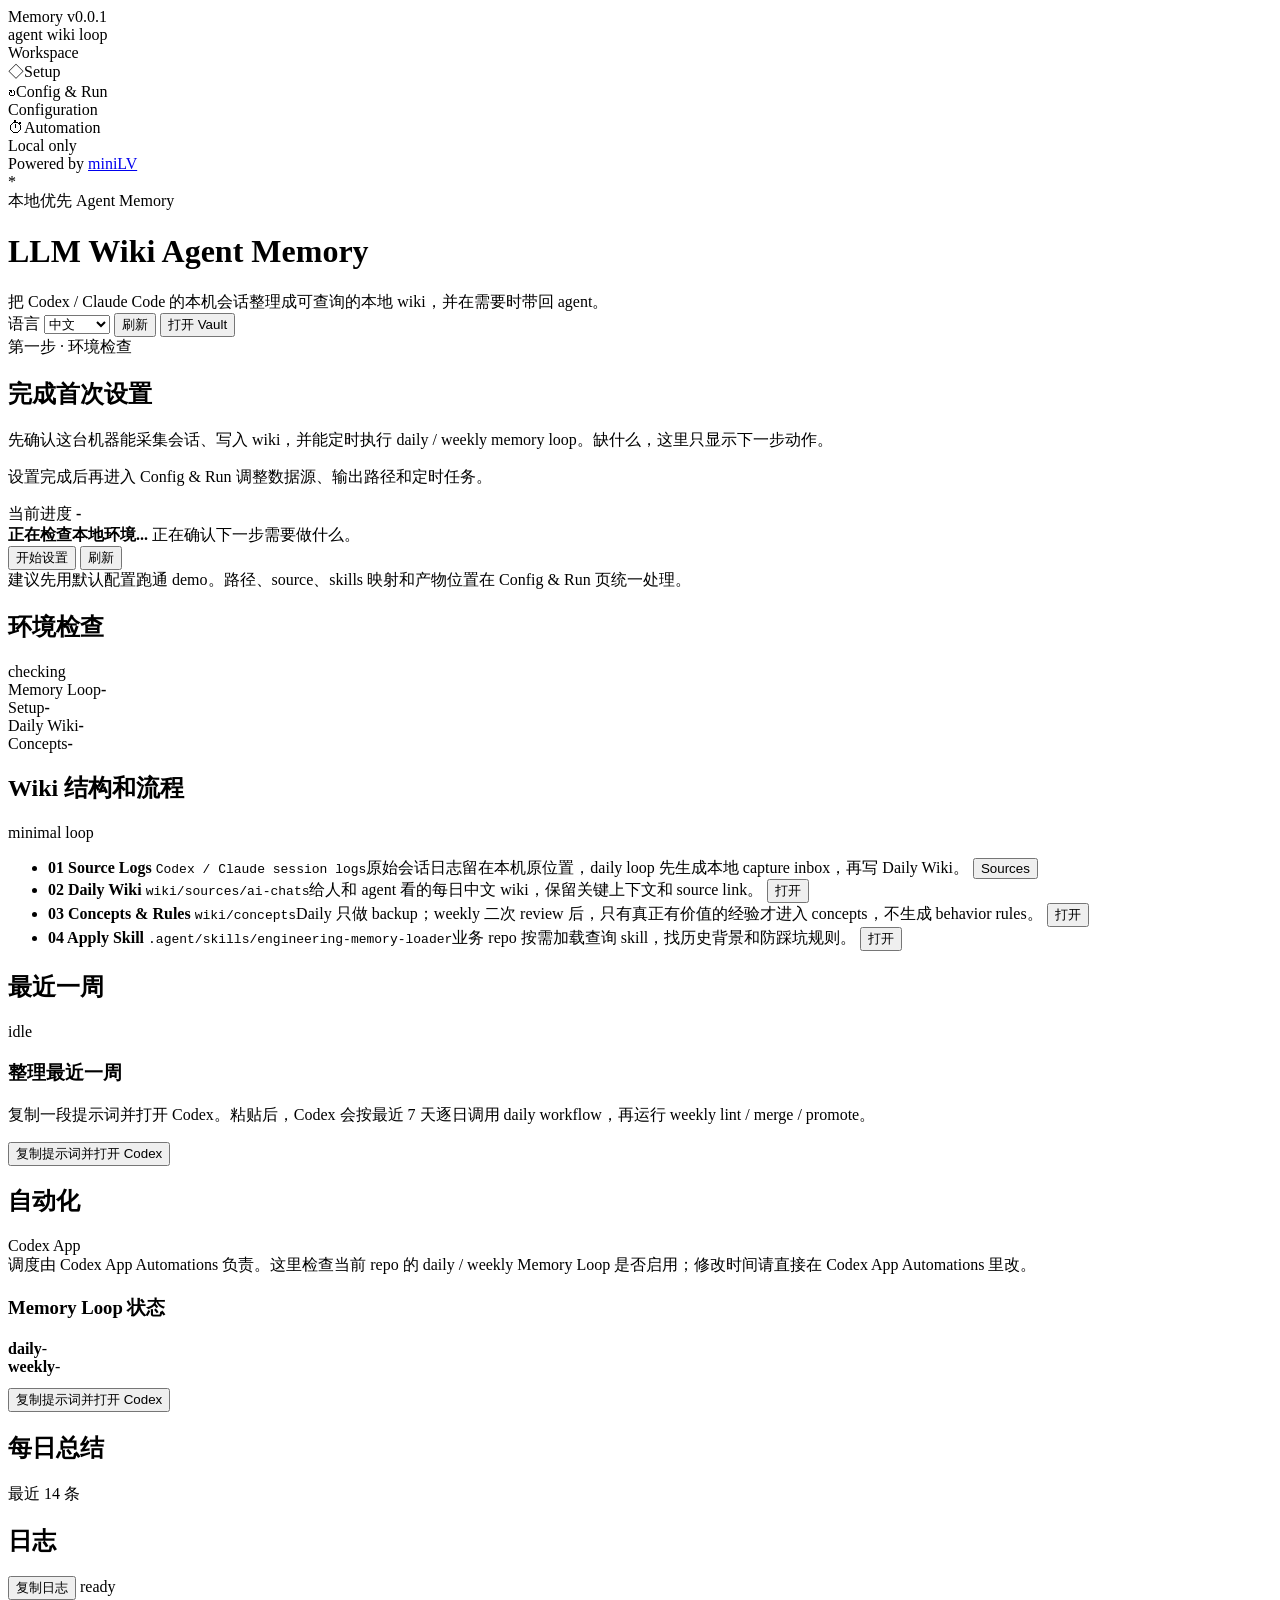
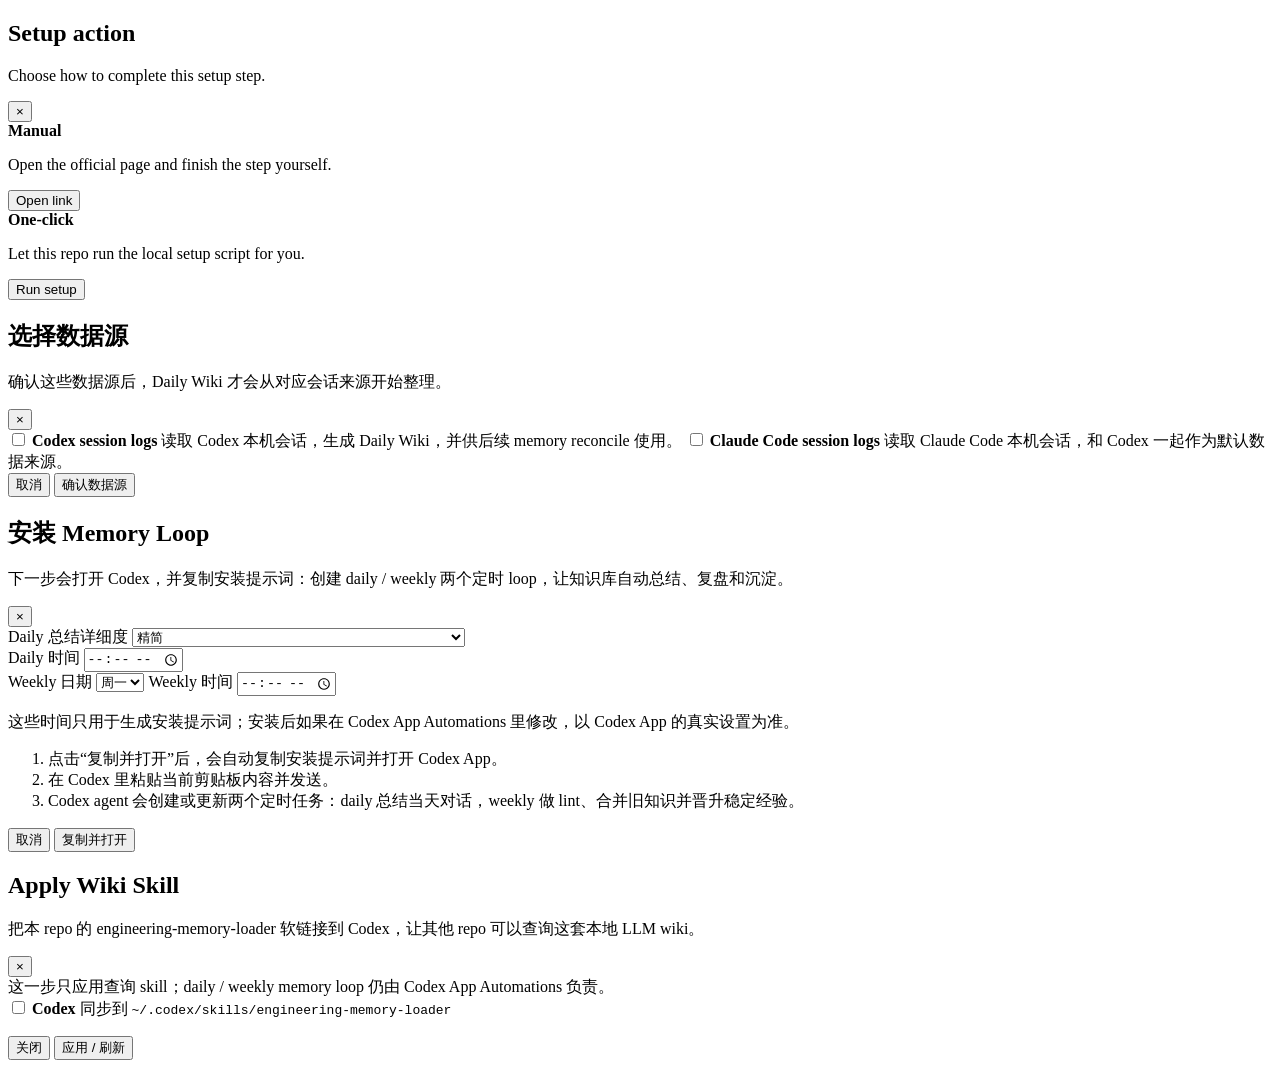
==== scripts/config-ui/index.html @ 76adccad "feat: add local setup and configuration UI" ====
<!doctype html>
<html lang="zh-CN">
<head>
  <meta charset="utf-8" />
  <meta name="viewport" content="width=device-width, initial-scale=1" />
  <title>Agent Memory Control</title>
  <link rel="stylesheet" href="/assets/styles.css" />
</head>
<body class="setup-mode" data-page="setup">
  <div class="app-frame">
    <aside class="app-sidebar">
      <div class="sidebar-brand">
        <div class="sidebar-logo">
          <span class="sidebar-dot"></span>
          <span class="sidebar-title">Memory</span>
          <span class="sidebar-version" id="appVersion">v0.0.1</span>
        </div>
        <div class="sidebar-subtitle" data-i18n="sidebar.subtitle">agent wiki loop</div>
      </div>

      <nav class="nav-group" aria-label="Workspace">
        <div class="nav-label" data-i18n="nav.workspace">Workspace</div>
        <div class="nav-item active" id="navSetup" data-page-target="setup"><span class="nav-icon">◇</span><span data-i18n="nav.setup">Setup</span></div>
        <div class="nav-item" id="navRun" data-page-target="config"><span class="nav-icon">↻</span><span data-i18n="nav.config">Config & Run</span></div>
      </nav>

      <nav class="nav-group" aria-label="Configuration">
        <div class="nav-label" data-i18n="nav.configuration">Configuration</div>
        <div class="nav-item" id="navAutomation" data-page-target="automation"><span class="nav-icon">⏱</span><span data-i18n="nav.automation">Automation</span></div>
      </nav>

      <div class="sidebar-footer">
        <div class="status-pill"><span class="pulse-dot"></span><span data-i18n="sidebar.localOnly">Local only</span></div>
        <div class="sidebar-subtitle powered-by">
          <span data-i18n="sidebar.poweredBy">Powered by</span>
          <a class="powered-link" href="https://github.com/miniLV/llm-wiki-agent-memory" target="_blank" rel="noreferrer">miniLV</a>
        </div>
      </div>
    </aside>

    <main class="shell">
    <header class="topbar">
      <div class="brand">
        <div class="mark">*</div>
        <div class="brand-copy">
          <div class="eyebrow" data-i18n="hero.eyebrow">本地优先 Agent Memory</div>
          <h1>LLM Wiki Agent Memory</h1>
          <div class="sub" data-i18n="hero.sub">把 Codex / Claude Code 的本机会话整理成可查询的本地 wiki，并在需要时带回 agent。</div>
          <div class="repo-line" id="repoRoot" role="button" tabindex="0" title="打开本地 vault" data-i18n-title="hero.repoTitle"></div>
        </div>
      </div>
      <div class="toolbar">
        <label class="language-picker">
          <span data-i18n="language.label">语言</span>
          <select id="languageSelect" aria-label="语言">
            <option value="zh">中文</option>
            <option value="en">English</option>
          </select>
        </label>
        <button class="ghost" id="refreshBtn" data-i18n="button.refresh">刷新</button>
        <button class="primary" id="openVaultBtn" type="button" data-i18n="button.openVault">打开 Vault</button>
      </div>
    </header>

    <section class="screen page page-setup" id="onboardingScreen">
      <div class="setup-hero">
        <div class="setup-copy">
          <div class="eyebrow" data-i18n="setup.eyebrow">第一步 · 环境检查</div>
          <h2 data-i18n="setup.title">完成首次设置</h2>
          <p data-i18n="setup.p1">先确认这台机器能采集会话、写入 wiki，并能定时执行 daily / weekly memory loop。缺什么，这里只显示下一步动作。</p>
          <p data-i18n="setup.p2">设置完成后再进入 Config & Run 调整数据源、输出路径和定时任务。</p>
        </div>
        <div class="setup-card">
          <div class="setup-score">
            <span data-i18n="setup.progress">当前进度</span>
            <b id="onboardingScore">-</b>
          </div>
          <div class="setup-chain" id="setupChain" aria-label="Setup progress"></div>
          <div class="next-action" id="nextActionCard">
            <b id="nextActionTitle">正在检查本地环境...</b>
            <span id="nextActionBody">正在确认下一步需要做什么。</span>
          </div>
          <div class="wizard-actions">
            <button class="primary" id="wizardPrimary" data-run="setup">开始设置</button>
            <button class="ghost" id="wizardRefresh" type="button" data-i18n="button.refresh">刷新</button>
          </div>
          <div class="setup-note" data-i18n="setup.note">建议先用默认配置跑通 demo。路径、source、skills 映射和产物位置在 Config & Run 页统一处理。</div>
        </div>
      </div>

      <section class="panel">
        <div class="panel-head">
          <h2 data-i18n="setup.checks">环境检查</h2>
          <span class="caption" id="gateMetric">checking</span>
        </div>
        <div class="panel-pad">
          <div class="compact-steps" id="wizardSteps"></div>
        </div>
      </section>
    </section>

    <div class="status-strip page page-config">
        <div class="metric"><span data-i18n="metric.memoryLoop">Memory Loop</span><b id="runnerMetric">-</b></div>
      <div class="metric"><span data-i18n="metric.setup">Setup</span><b id="readyScoreMetric">-</b></div>
      <div class="metric"><span data-i18n="metric.dailyWiki">Daily Wiki</span><b id="summaryMetric">-</b></div>
      <div class="metric"><span data-i18n="metric.concepts">Concepts</span><b id="conceptMetric">-</b></div>
    </div>

    <div class="workspace">
      <aside class="side-panel">
        <input type="hidden" id="agentRunner" value="codex" />
        <input type="checkbox" id="codexSourcesEnabled" hidden />
        <input type="checkbox" id="claudeSourcesEnabled" hidden />

        <section class="panel config-only">
          <div class="panel-head">
            <h2 data-i18n="flow.title">Wiki 结构和流程</h2>
            <span class="caption" id="layerMetric">minimal loop</span>
          </div>
          <div class="panel-pad">
            <ul class="layer-list">
              <li>
                <b data-i18n="flow.sourceTitle">01 Source Logs</b>
                <span><code>Codex / Claude session logs</code><span data-i18n="flow.sourceBody">原始会话日志留在本机原位置，daily loop 先生成本地 capture inbox，再写 Daily Wiki。</span></span>
                <button class="ghost open-evidence" data-client-action="open-source-picker" type="button" data-i18n="button.sources">Sources</button>
              </li>
              <li>
                <b data-i18n="flow.dailyTitle">02 Daily Wiki</b>
                <span><code>wiki/sources/ai-chats</code><span data-i18n="flow.dailyBody">给人和 agent 看的每日中文 wiki，保留关键上下文和 source link。</span></span>
                <button class="ghost" data-run="open-summaries" type="button" data-i18n="button.open">打开</button>
              </li>
              <li>
                <b data-i18n="flow.conceptsTitle">03 Concepts & Rules</b>
                <span><code>wiki/concepts</code><span data-i18n="flow.conceptsBody">Daily 只做 backup；weekly 二次 review 后，只有真正有价值的经验才进入 concepts，不生成 behavior rules。</span></span>
                <button class="ghost" data-run="open-guardrails" type="button" data-i18n="button.open">打开</button>
              </li>
              <li>
                <b data-i18n="flow.skillTitle">04 Apply Skill</b>
                <span><code>.agent/skills/engineering-memory-loader</code><span data-i18n="flow.skillBody">业务 repo 按需加载查询 skill，找历史背景和防踩坑规则。</span></span>
                <button class="ghost" data-run="open-local-skills" type="button" data-i18n="button.open">打开</button>
              </li>
            </ul>
          </div>
        </section>
      </aside>

      <section class="main-panel">
        <section class="panel config-only">
          <div class="panel-head">
            <h2 data-i18n="recent.title">最近一周</h2>
            <span class="caption" id="runState">idle</span>
          </div>
          <div class="panel-pad">
            <article class="run-card">
              <div>
                <h3 data-i18n="recent.cardTitle">整理最近一周</h3>
                <p data-i18n="recent.cardBody">复制一段提示词并打开 Codex。粘贴后，Codex 会按最近 7 天逐日调用 daily workflow，再运行 weekly lint / merge / promote。</p>
              </div>
              <div class="run-actions">
                <button class="primary" data-run="prepare-codex-recent-week" data-i18n="button.copyPromptOpenCodex">复制提示词并打开 Codex</button>
              </div>
            </article>
          </div>
        </section>

        <section class="panel automation-only">
          <div class="panel-head">
            <h2 data-i18n="automation.title">自动化</h2>
            <span class="caption" id="automationMetric">Codex App</span>
          </div>
          <div class="panel-pad">
            <div class="notice compact" data-i18n="automation.notice">调度由 Codex App Automations 负责。这里检查当前 repo 的 daily / weekly Memory Loop 是否启用；修改时间请直接在 Codex App Automations 里改。</div>
            <div class="automation-grid">
              <div class="auto-card">
                <h3 data-i18n="automation.statusTitle">Memory Loop 状态</h3>
                <div class="auto-line"><b>daily</b><span id="dailyCodexMetric">-</span></div>
                <div class="auto-line"><b>weekly</b><span id="weeklyCodexMetric">-</span></div>
              </div>
            </div>
            <div class="actions" style="margin-top:12px">
              <button class="primary" data-run="prepare-codex-automation" data-i18n="button.copyPromptOpenCodex">复制提示词并打开 Codex</button>
            </div>
          </div>
        </section>

        <div class="summary-grid config-only">
          <section class="panel">
            <div class="panel-head">
              <h2 data-i18n="summary.title">每日总结</h2>
              <span class="caption" data-i18n="summary.latest14">最近 14 条</span>
            </div>
            <div class="panel-pad">
              <ul class="summary-list" id="summaries"></ul>
            </div>
          </section>

          <section class="panel">
            <div class="panel-head">
              <h2 data-i18n="log.title">日志</h2>
              <div class="log-actions">
                <button class="ghost" id="copyLogBtn" type="button" title="复制所有日志用于调试" data-i18n="button.copyLog" data-i18n-title="button.copyLogTitle">复制日志</button>
                <span class="caption" id="logState">ready</span>
              </div>
            </div>
            <div class="panel-pad">
              <pre id="log"></pre>
            </div>
          </section>
        </div>
      </section>
    </div>
    </main>
  </div>

  <input type="checkbox" id="memorySkillCodexEnabled" hidden />
  <input type="checkbox" id="memorySkillClaudeEnabled" hidden />
  <input id="dailyDate" type="date" hidden />
  <input id="weeklyEndDate" type="date" hidden />

  <div class="modal" id="setupModal" aria-hidden="true">
    <div class="modal-card" role="dialog" aria-modal="true" aria-labelledby="setupModalTitle">
      <div class="modal-head">
        <div>
          <h2 id="setupModalTitle">Setup action</h2>
          <p id="setupModalBody">Choose how to complete this setup step.</p>
        </div>
        <button class="ghost modal-close" id="setupModalClose" type="button">×</button>
      </div>
      <div class="choice-grid">
        <article class="choice-card">
          <div>
            <b id="manualChoiceTitle">Manual</b>
            <p id="manualChoiceBody">Open the official page and finish the step yourself.</p>
          </div>
          <button class="secondary" id="manualChoiceBtn" type="button">Open link</button>
        </article>
        <article class="choice-card">
          <div>
            <b id="autoChoiceTitle">One-click</b>
            <p id="autoChoiceBody">Let this repo run the local setup script for you.</p>
          </div>
          <button class="primary" id="autoChoiceBtn" type="button">Run setup</button>
        </article>
      </div>
    </div>
  </div>

  <div class="modal" id="sourceModal" aria-hidden="true">
    <div class="modal-card" role="dialog" aria-modal="true" aria-labelledby="sourceModalTitle">
      <div class="modal-head">
        <div>
          <h2 id="sourceModalTitle" data-i18n="source.title">选择数据源</h2>
          <p data-i18n="source.body">确认这些数据源后，Daily Wiki 才会从对应会话来源开始整理。</p>
        </div>
        <button class="ghost modal-close" id="sourceModalClose" type="button">×</button>
      </div>
      <div class="source-choice-list">
        <label class="source-choice">
          <input type="checkbox" id="sourceModalCodex" />
          <span>
            <b>Codex session logs</b>
            <span data-i18n="source.codexBody">读取 Codex 本机会话，生成 Daily Wiki，并供后续 memory reconcile 使用。</span>
          </span>
        </label>
        <label class="source-choice">
          <input type="checkbox" id="sourceModalClaude" />
          <span>
            <b>Claude Code session logs</b>
            <span data-i18n="source.claudeBody">读取 Claude Code 本机会话，和 Codex 一起作为默认数据来源。</span>
          </span>
        </label>
      </div>
      <div class="source-modal-actions">
        <div>
          <button class="secondary" id="sourceModalCancelBtn" type="button" data-i18n="button.cancel">取消</button>
          <button class="primary" id="sourceModalSaveBtn" type="button" data-i18n="button.confirmSources">确认数据源</button>
        </div>
      </div>
    </div>
  </div>

  <div class="modal" id="codexLoopModal" aria-hidden="true">
    <div class="modal-card" role="dialog" aria-modal="true" aria-labelledby="codexLoopModalTitle">
      <div class="modal-head">
        <div>
          <h2 id="codexLoopModalTitle" data-i18n="loop.title">安装 Memory Loop</h2>
          <p data-i18n="loop.body">下一步会打开 Codex，并复制安装提示词：创建 daily / weekly 两个定时 loop，让知识库自动总结、复盘和沉淀。</p>
        </div>
        <button class="ghost modal-close" id="codexLoopModalClose" type="button">×</button>
      </div>
      <div class="modal-body">
        <div class="modal-schedule">
          <div class="schedule-row">
            <label class="field"><span data-i18n="loop.dailyDetail">Daily 总结详细度</span>
              <select id="dailySummaryDetail">
                <option value="concise" data-i18n="loop.detailConcise">精简</option>
                <option value="detailed" data-i18n="loop.detailDetailed">详细（默认，完整提取价值信息，通常约 1200 词起）</option>
              </select>
            </label>
          </div>
          <div class="schedule-row">
            <label class="field"><span data-i18n="loop.dailyTime">Daily 时间</span>
              <input id="dailyAutoTime" type="time" />
            </label>
          </div>
          <div class="schedule-row weekly-row">
            <label class="field"><span data-i18n="loop.weeklyDay">Weekly 日期</span>
              <select id="weeklyAutoDay">
                <option value="1" data-i18n="day.monday">周一</option>
                <option value="2" data-i18n="day.tuesday">周二</option>
                <option value="3" data-i18n="day.wednesday">周三</option>
                <option value="4" data-i18n="day.thursday">周四</option>
                <option value="5" data-i18n="day.friday">周五</option>
                <option value="6" data-i18n="day.saturday">周六</option>
                <option value="0" data-i18n="day.sunday">周日</option>
              </select>
            </label>
            <label class="field"><span data-i18n="loop.weeklyTime">Weekly 时间</span>
              <input id="weeklyAutoTime" type="time" />
            </label>
          </div>
        </div>
        <p class="modal-schedule-note" data-i18n="loop.note">这些时间只用于生成安装提示词；安装后如果在 Codex App Automations 里修改，以 Codex App 的真实设置为准。</p>
        <ol>
          <li data-i18n="loop.step1">点击“复制并打开”后，会自动复制安装提示词并打开 Codex App。</li>
          <li data-i18n="loop.step2">在 Codex 里粘贴当前剪贴板内容并发送。</li>
          <li data-i18n="loop.step3">Codex agent 会创建或更新两个定时任务：daily 总结当天对话，weekly 做 lint、合并旧知识并晋升稳定经验。</li>
        </ol>
      </div>
      <div class="modal-actions">
        <button class="secondary" id="codexLoopCancelBtn" type="button" data-i18n="button.cancel">取消</button>
        <button class="primary" id="codexLoopConfirmBtn" type="button" data-i18n="button.copyOpen">复制并打开</button>
      </div>
    </div>
  </div>

  <div class="modal" id="applyWikiSkillModal" aria-hidden="true">
    <div class="modal-card" role="dialog" aria-modal="true" aria-labelledby="applyWikiSkillModalTitle">
      <div class="modal-head">
        <div>
          <h2 id="applyWikiSkillModalTitle">Apply Wiki Skill</h2>
          <p data-i18n="skill.body">把本 repo 的 engineering-memory-loader 软链接到 Codex，让其他 repo 可以查询这套本地 LLM wiki。</p>
        </div>
        <button class="ghost modal-close" id="applyWikiSkillModalClose" type="button">×</button>
      </div>
      <div class="modal-body">
        <div class="notice compact" data-i18n="skill.notice">这一步只应用查询 skill；daily / weekly memory loop 仍由 Codex App Automations 负责。</div>
        <div class="source-choice-list compact-choice-list">
          <label class="source-choice">
            <input type="checkbox" id="applyWikiSkillCodex" />
            <span>
              <b>Codex</b>
              <span><span data-i18n="skill.syncTo">同步到</span> <code>~/.codex/skills/engineering-memory-loader</code></span>
            </span>
          </label>
          <input type="checkbox" id="applyWikiSkillClaude" hidden />
        </div>
        <ul class="path-list apply-skill-links" id="applyWikiSkillLinks"></ul>
      </div>
      <div class="modal-actions">
        <button class="secondary" id="applyWikiSkillCancelBtn" type="button" data-i18n="button.close">关闭</button>
        <button class="primary" id="applyWikiSkillRunBtn" type="button" data-i18n="button.applyRefresh">应用 / 刷新</button>
      </div>
    </div>
  </div>

  <div class="progress-banner" id="progressBanner" role="status" aria-live="polite" hidden>
    <div>
      <b id="progressTitle">Installing...</b>
      <span id="progressBody">Downloading and configuring local resources.</span>
    </div>
    <div class="progress-track"><span></span></div>
  </div>
  <div class="toast" id="toast" role="status" aria-live="polite"></div>

  <script src="/assets/app.js" defer></script>
</body>
</html>
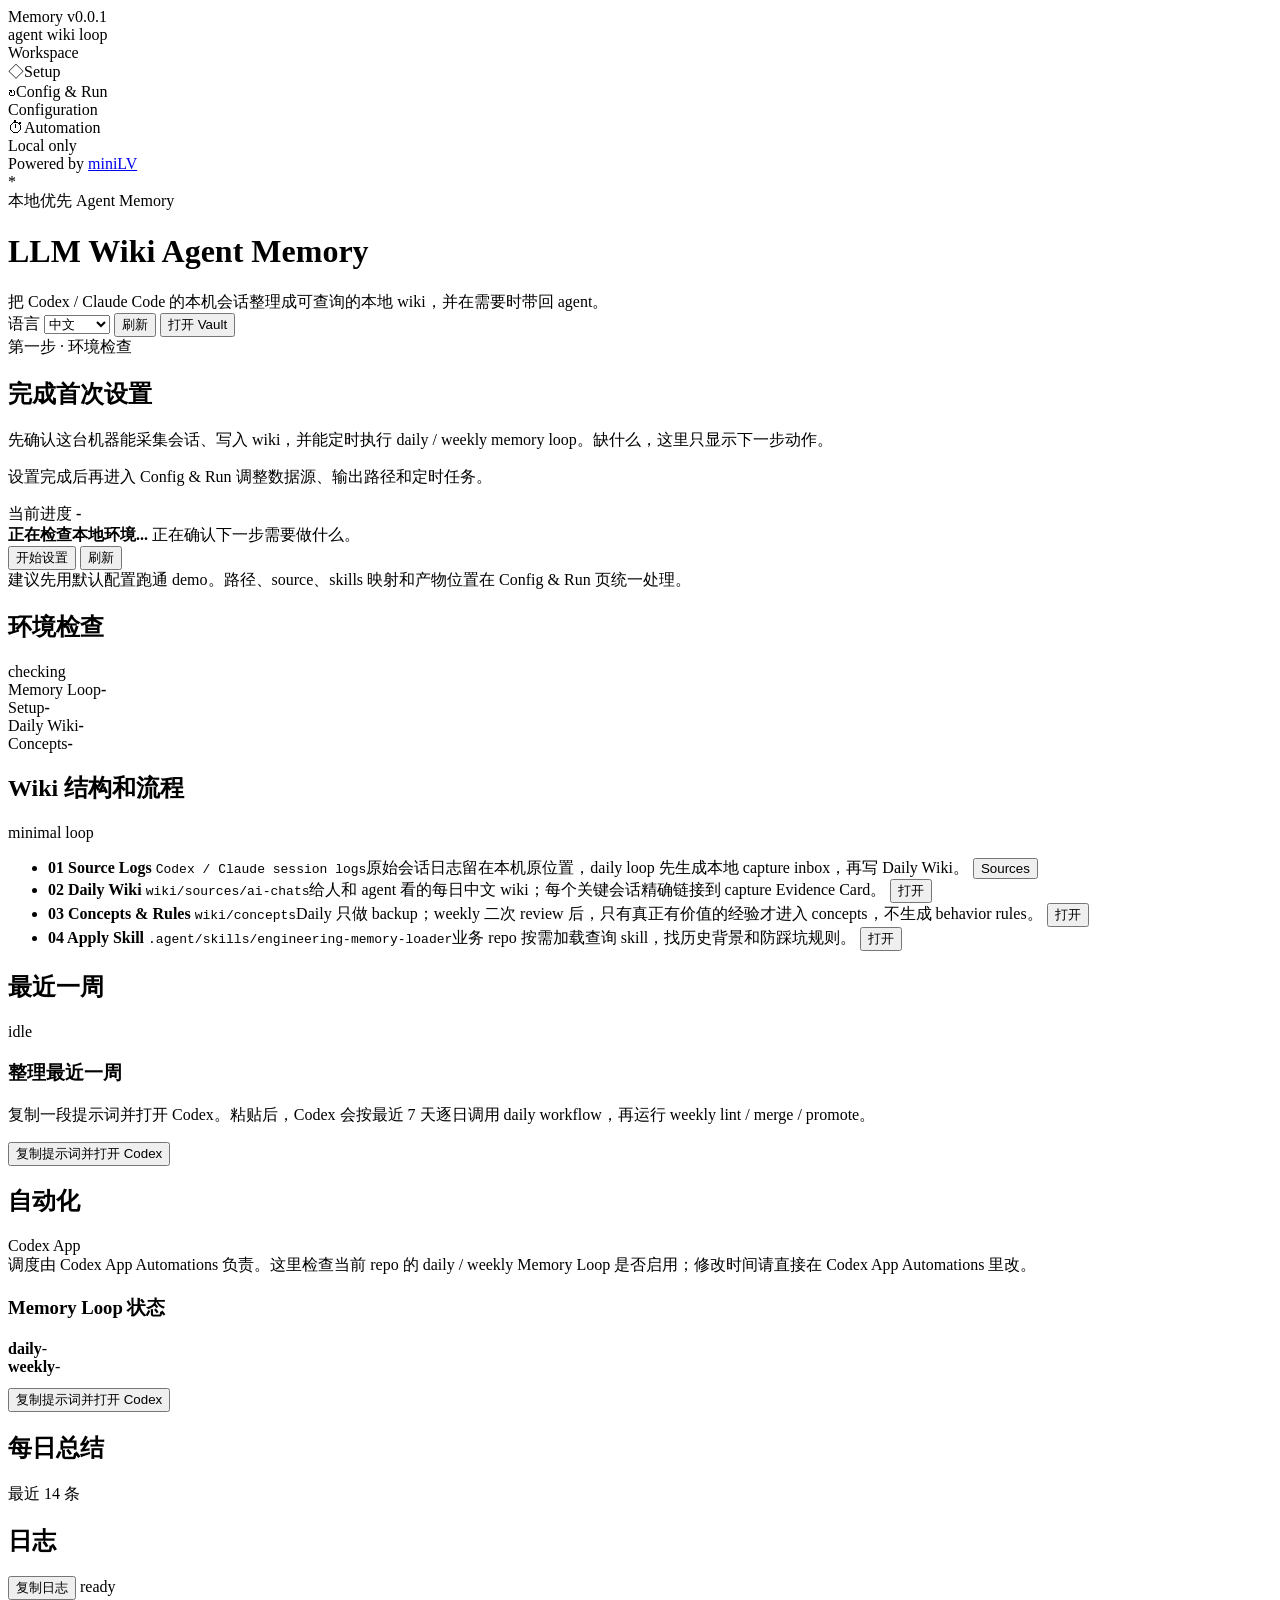
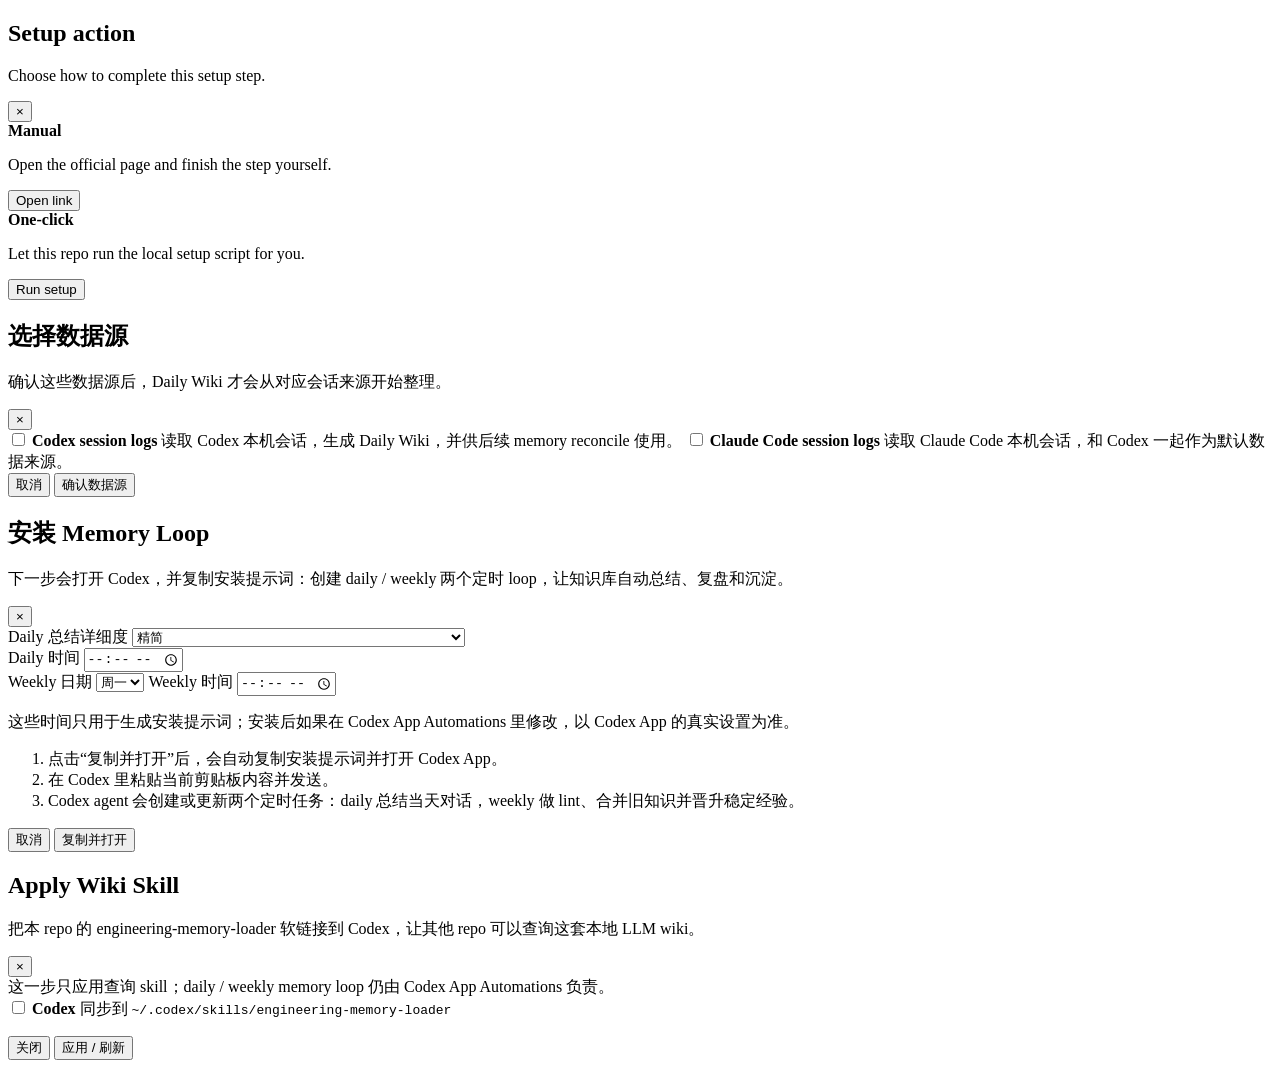
==== commit e8eae5ee: "fix: link daily topics to capture evidence" ====
--- a/scripts/config-ui/index.html
+++ b/scripts/config-ui/index.html
@@ -126,7 +126,7 @@
               </li>
               <li>
                 <b data-i18n="flow.dailyTitle">02 Daily Wiki</b>
-                <span><code>wiki/sources/ai-chats</code><span data-i18n="flow.dailyBody">给人和 agent 看的每日中文 wiki，保留关键上下文和 source link。</span></span>
+                <span><code>wiki/sources/ai-chats</code><span data-i18n="flow.dailyBody">给人和 agent 看的每日中文 wiki；每个关键会话精确链接到 capture Evidence Card。</span></span>
                 <button class="ghost" data-run="open-summaries" type="button" data-i18n="button.open">打开</button>
               </li>
               <li>
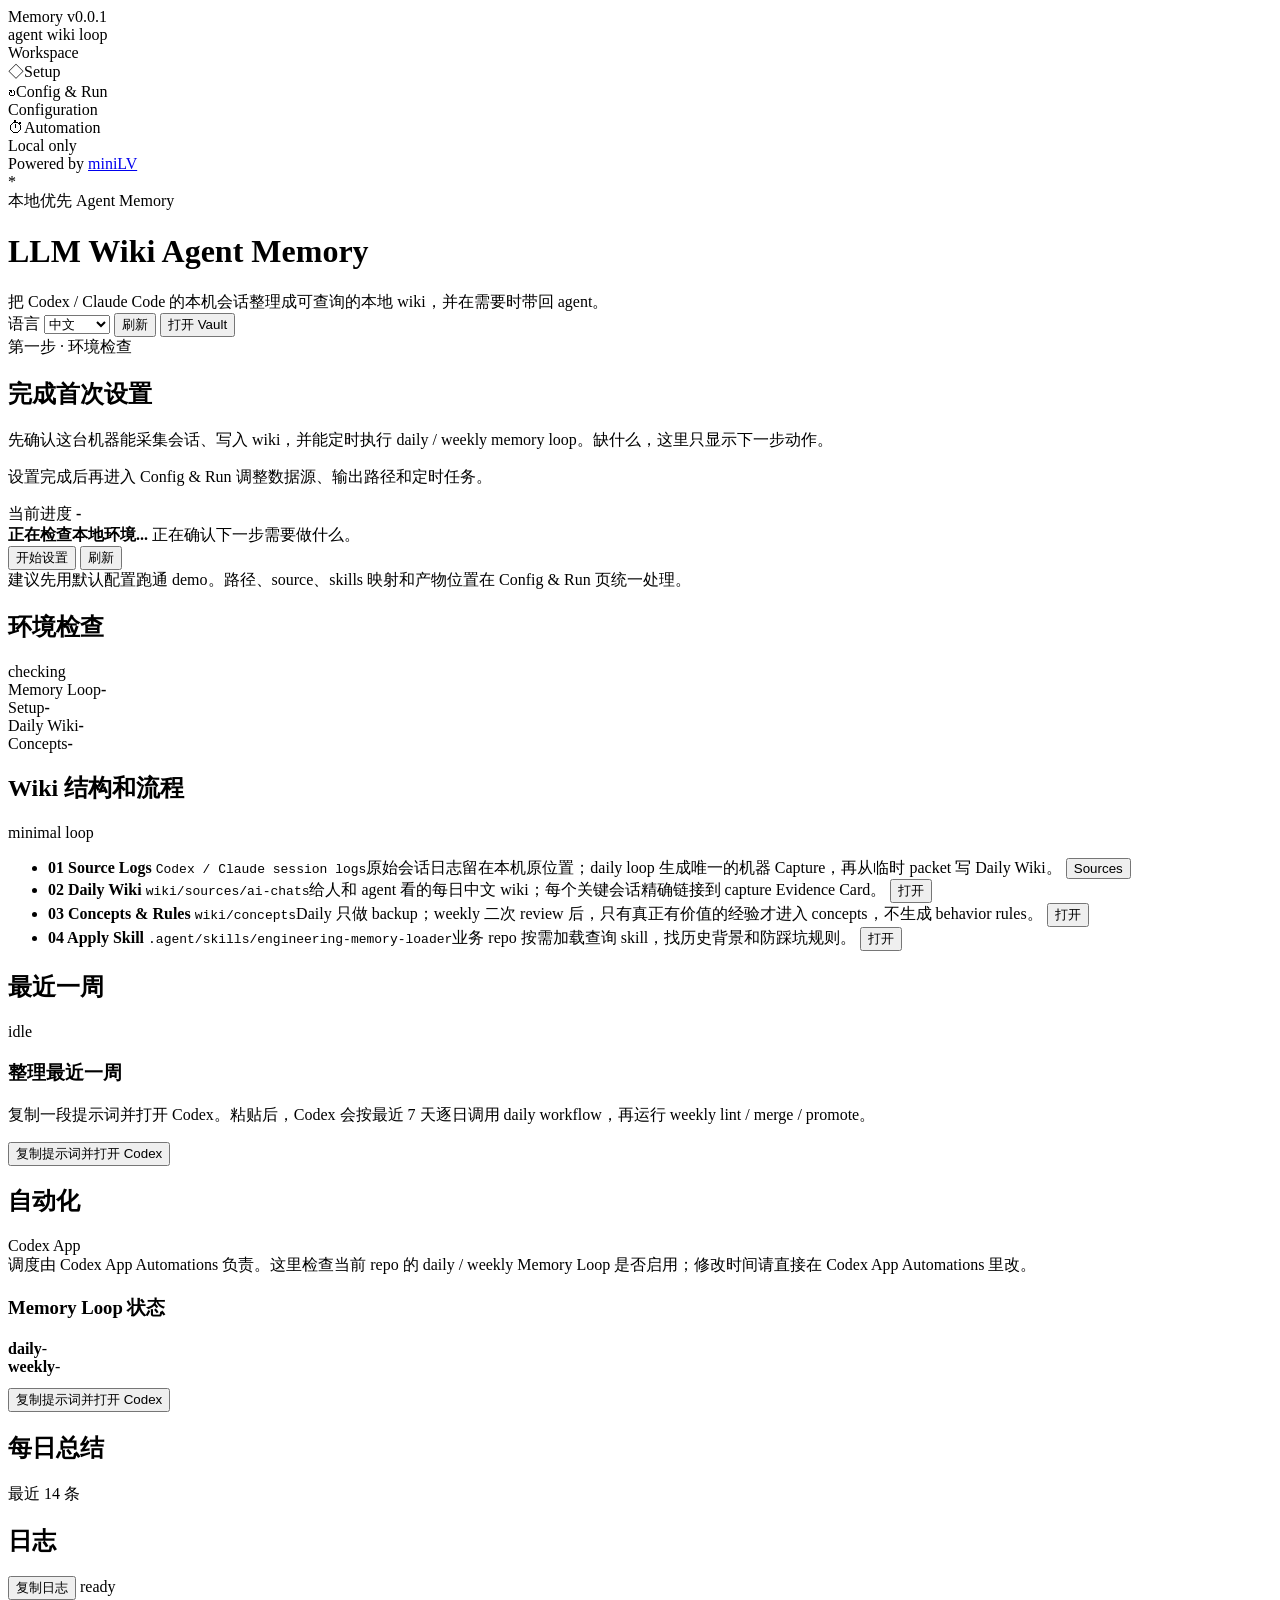
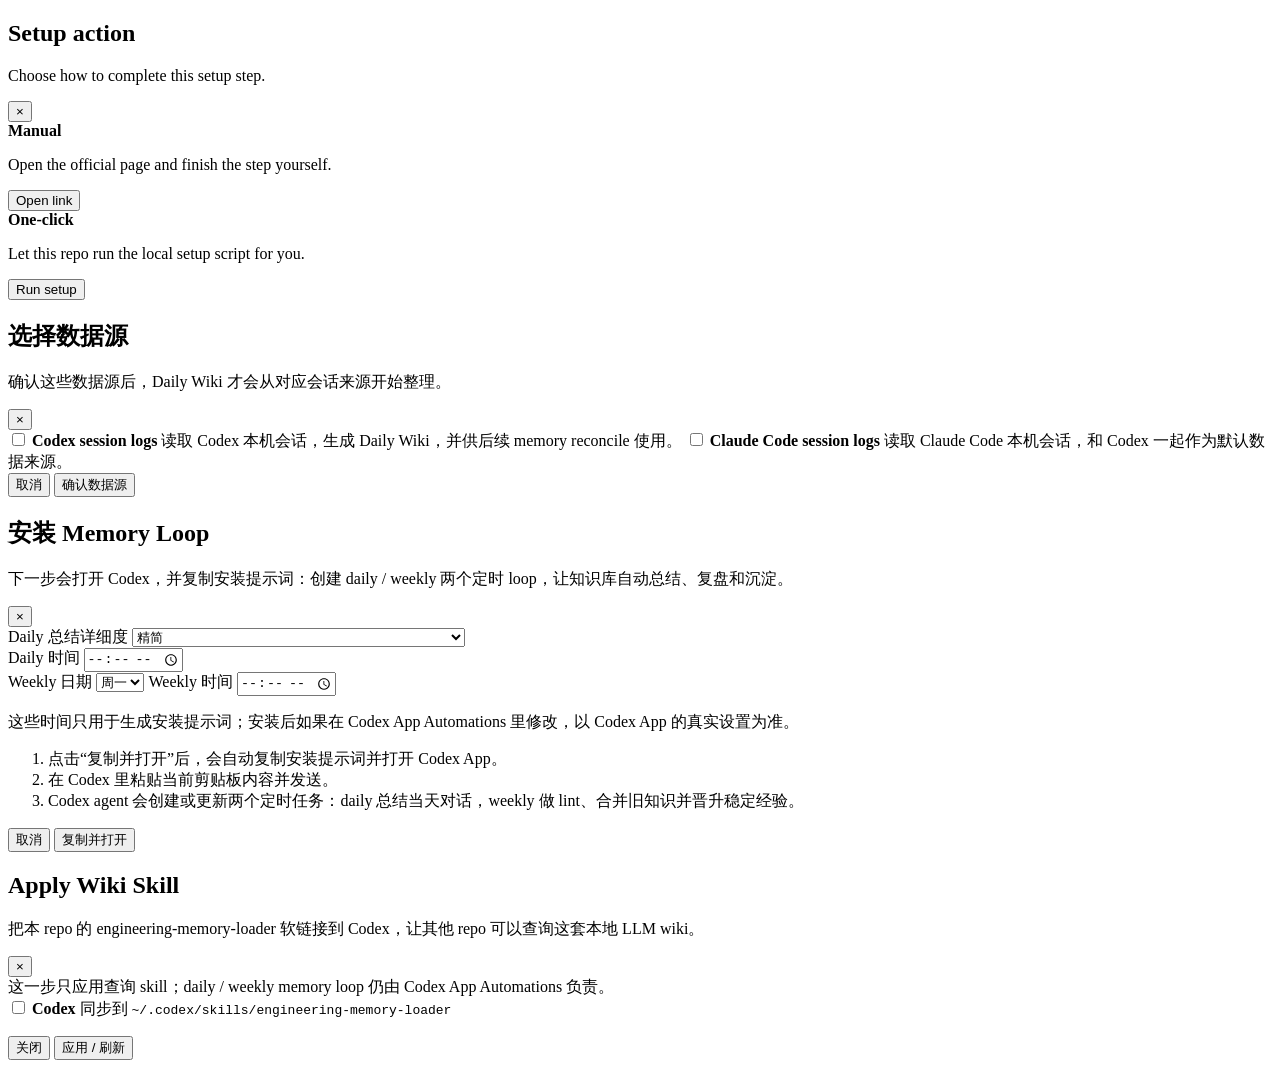
==== commit d03c1af5: "fix: simplify daily memory workflow Keep the Daily path to capture, one bounded packet, one synthesi" ====
--- a/scripts/config-ui/index.html
+++ b/scripts/config-ui/index.html
@@ -121,7 +121,7 @@
             <ul class="layer-list">
               <li>
                 <b data-i18n="flow.sourceTitle">01 Source Logs</b>
-                <span><code>Codex / Claude session logs</code><span data-i18n="flow.sourceBody">原始会话日志留在本机原位置，daily loop 先生成本地 capture inbox，再写 Daily Wiki。</span></span>
+                <span><code>Codex / Claude session logs</code><span data-i18n="flow.sourceBody">原始会话日志留在本机原位置；daily loop 生成唯一的机器 Capture，再从临时 packet 写 Daily Wiki。</span></span>
                 <button class="ghost open-evidence" data-client-action="open-source-picker" type="button" data-i18n="button.sources">Sources</button>
               </li>
               <li>
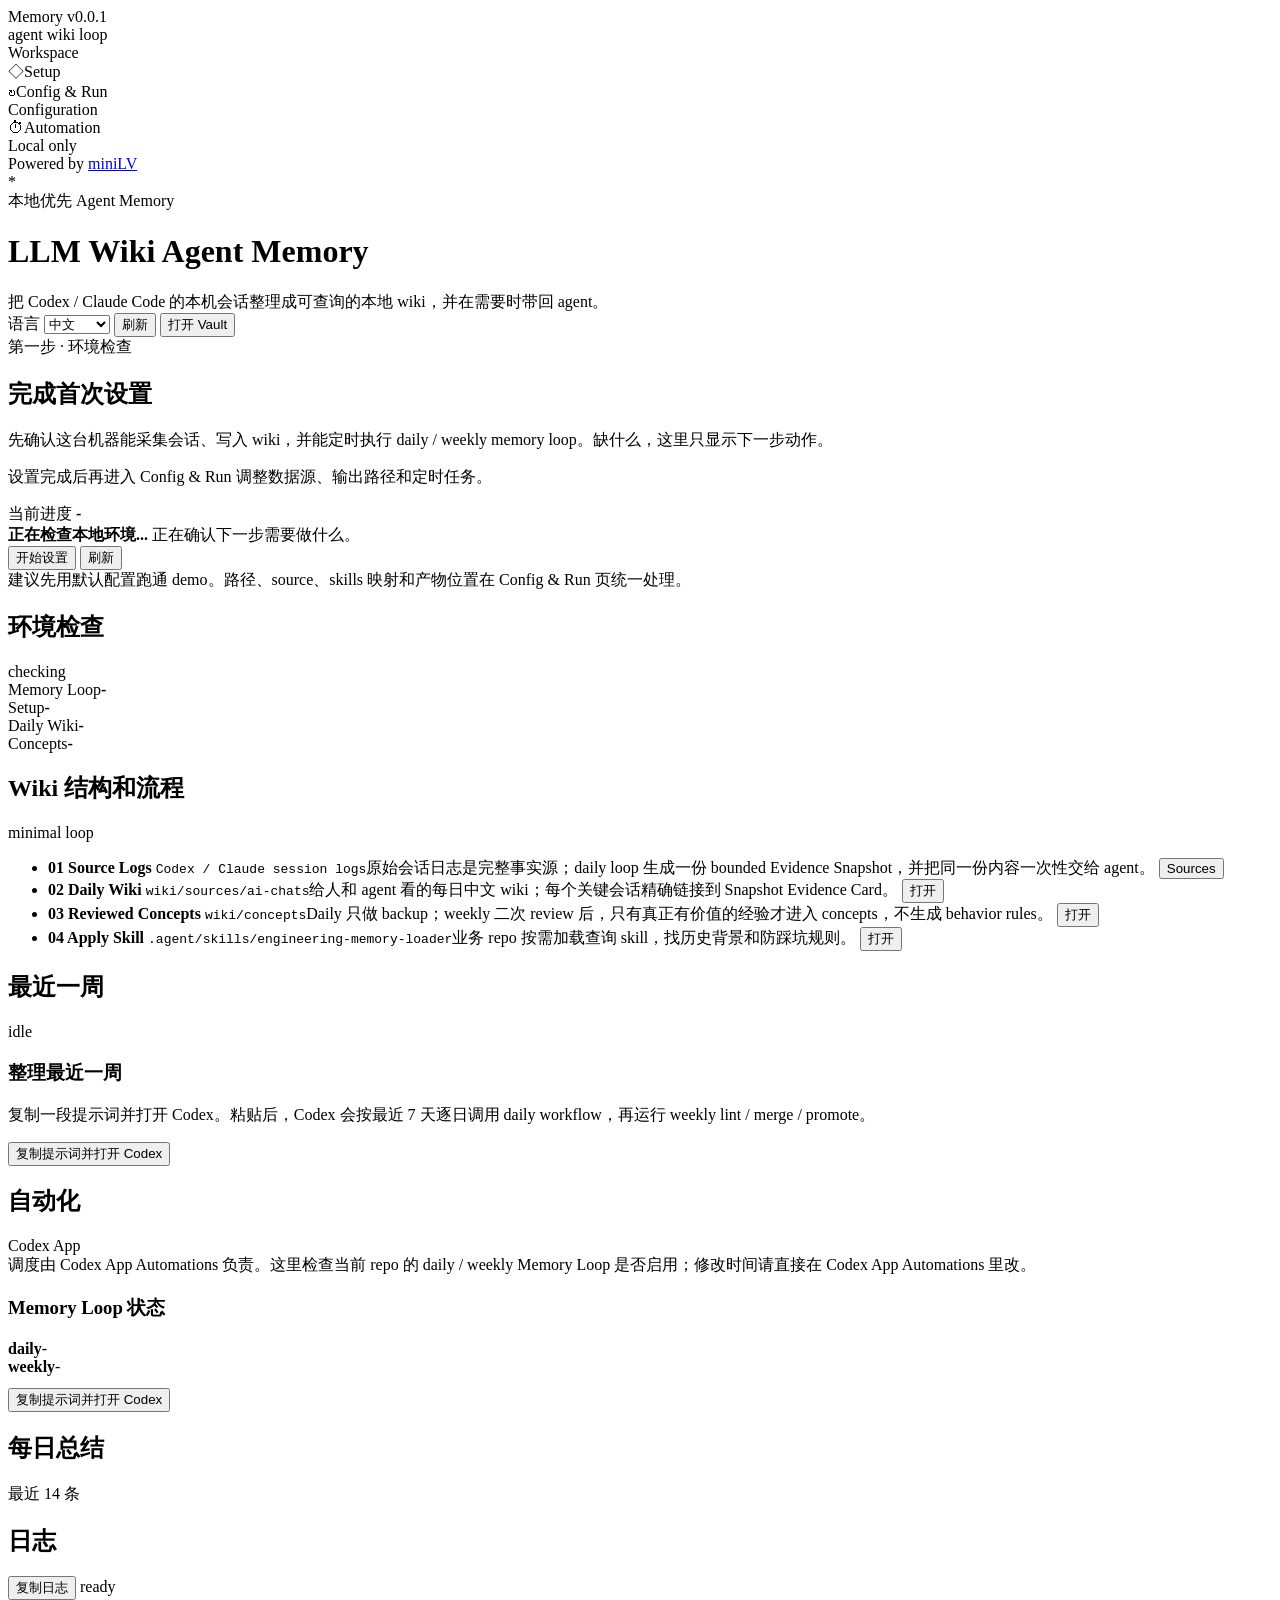
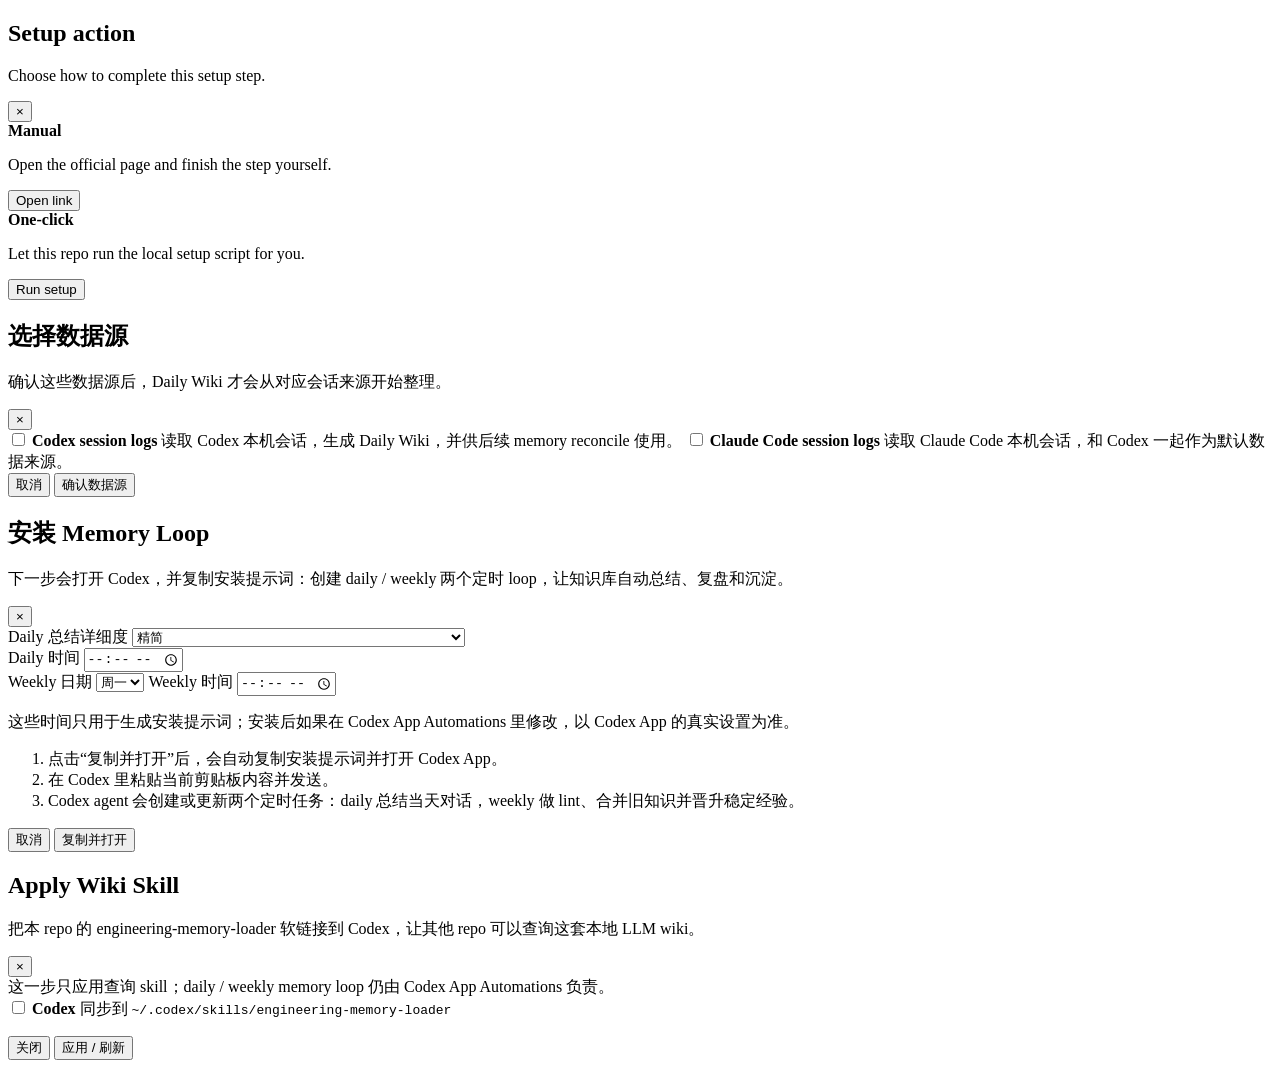
==== commit aea52faf: "refactor: simplify daily evidence flow" ====
--- a/scripts/config-ui/index.html
+++ b/scripts/config-ui/index.html
@@ -121,16 +121,16 @@
             <ul class="layer-list">
               <li>
                 <b data-i18n="flow.sourceTitle">01 Source Logs</b>
-                <span><code>Codex / Claude session logs</code><span data-i18n="flow.sourceBody">原始会话日志留在本机原位置；daily loop 生成唯一的机器 Capture，再从临时 packet 写 Daily Wiki。</span></span>
+                <span><code>Codex / Claude session logs</code><span data-i18n="flow.sourceBody">原始会话日志是完整事实源；daily loop 生成一份 bounded Evidence Snapshot，并把同一份内容一次性交给 agent。</span></span>
                 <button class="ghost open-evidence" data-client-action="open-source-picker" type="button" data-i18n="button.sources">Sources</button>
               </li>
               <li>
                 <b data-i18n="flow.dailyTitle">02 Daily Wiki</b>
-                <span><code>wiki/sources/ai-chats</code><span data-i18n="flow.dailyBody">给人和 agent 看的每日中文 wiki；每个关键会话精确链接到 capture Evidence Card。</span></span>
+                <span><code>wiki/sources/ai-chats</code><span data-i18n="flow.dailyBody">给人和 agent 看的每日中文 wiki；每个关键会话精确链接到 Snapshot Evidence Card。</span></span>
                 <button class="ghost" data-run="open-summaries" type="button" data-i18n="button.open">打开</button>
               </li>
               <li>
-                <b data-i18n="flow.conceptsTitle">03 Concepts & Rules</b>
+                <b data-i18n="flow.conceptsTitle">03 Reviewed Concepts</b>
                 <span><code>wiki/concepts</code><span data-i18n="flow.conceptsBody">Daily 只做 backup；weekly 二次 review 后，只有真正有价值的经验才进入 concepts，不生成 behavior rules。</span></span>
                 <button class="ghost" data-run="open-guardrails" type="button" data-i18n="button.open">打开</button>
               </li>
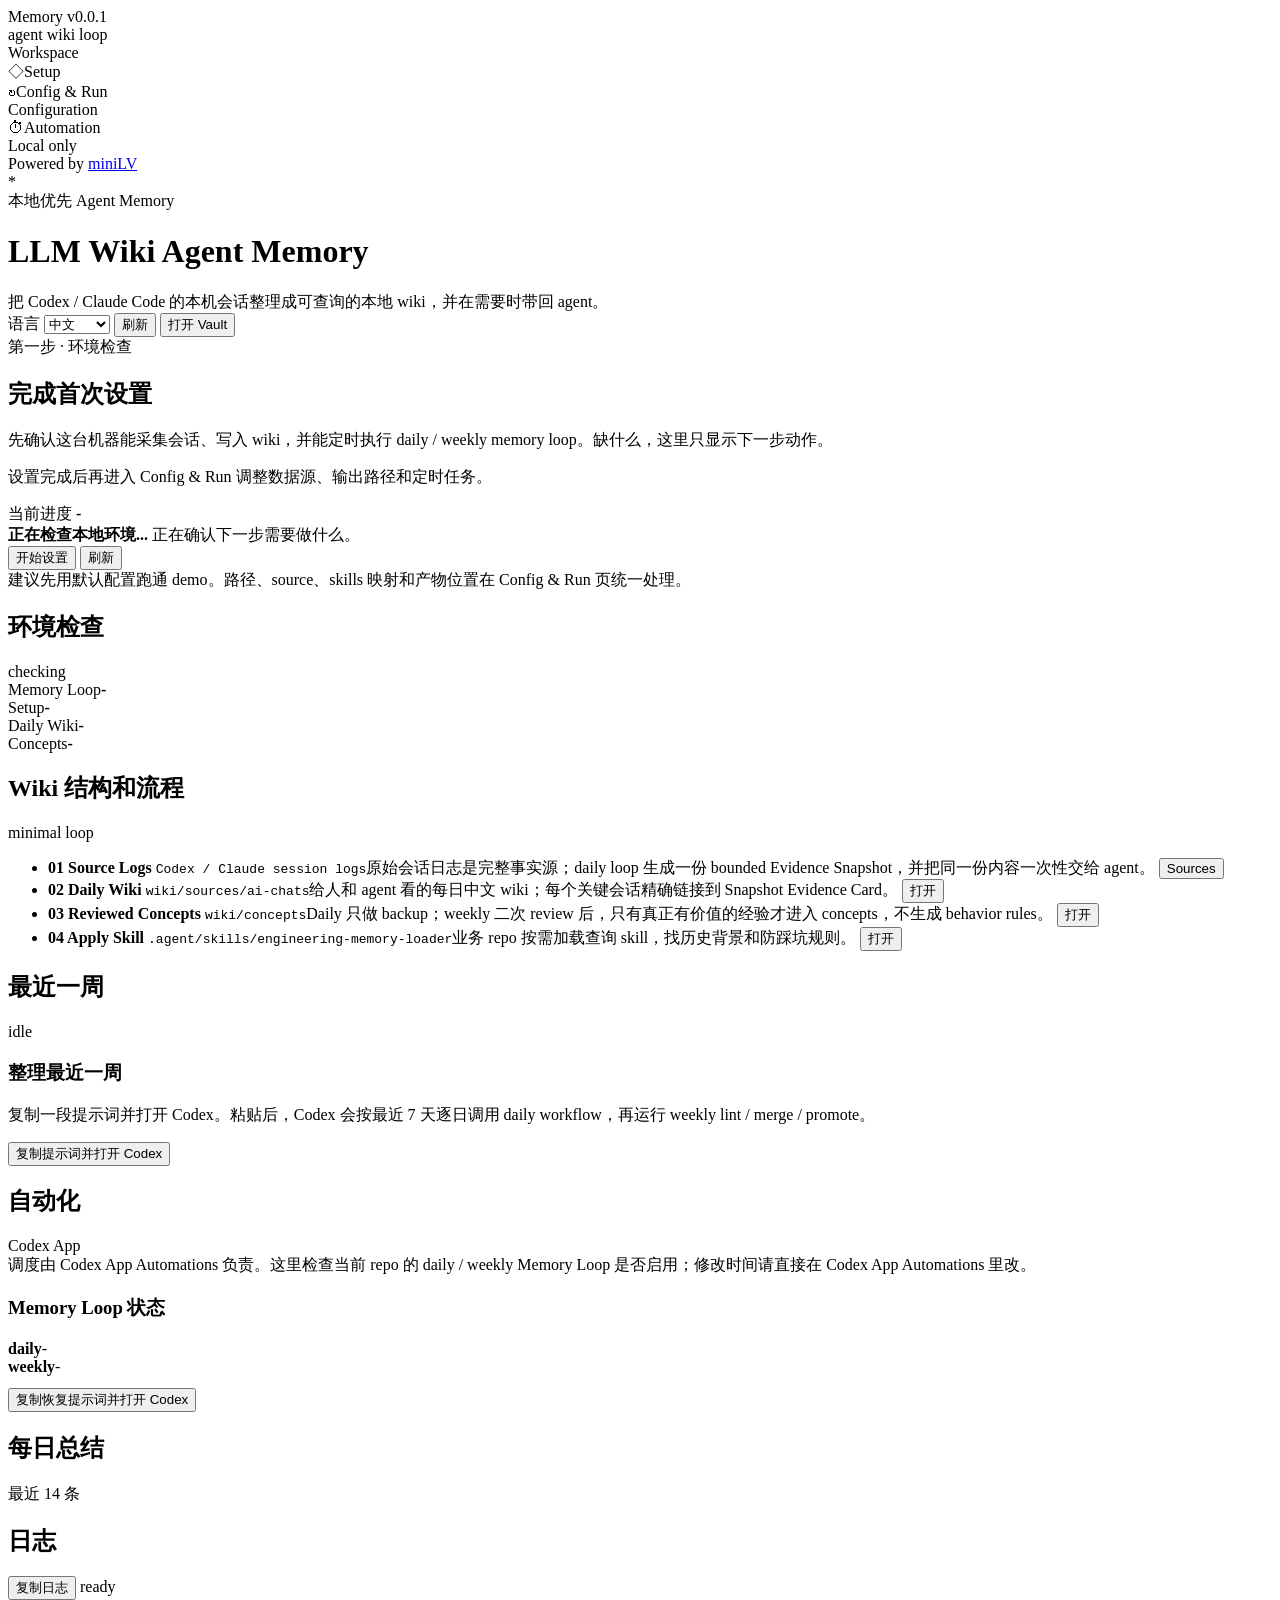
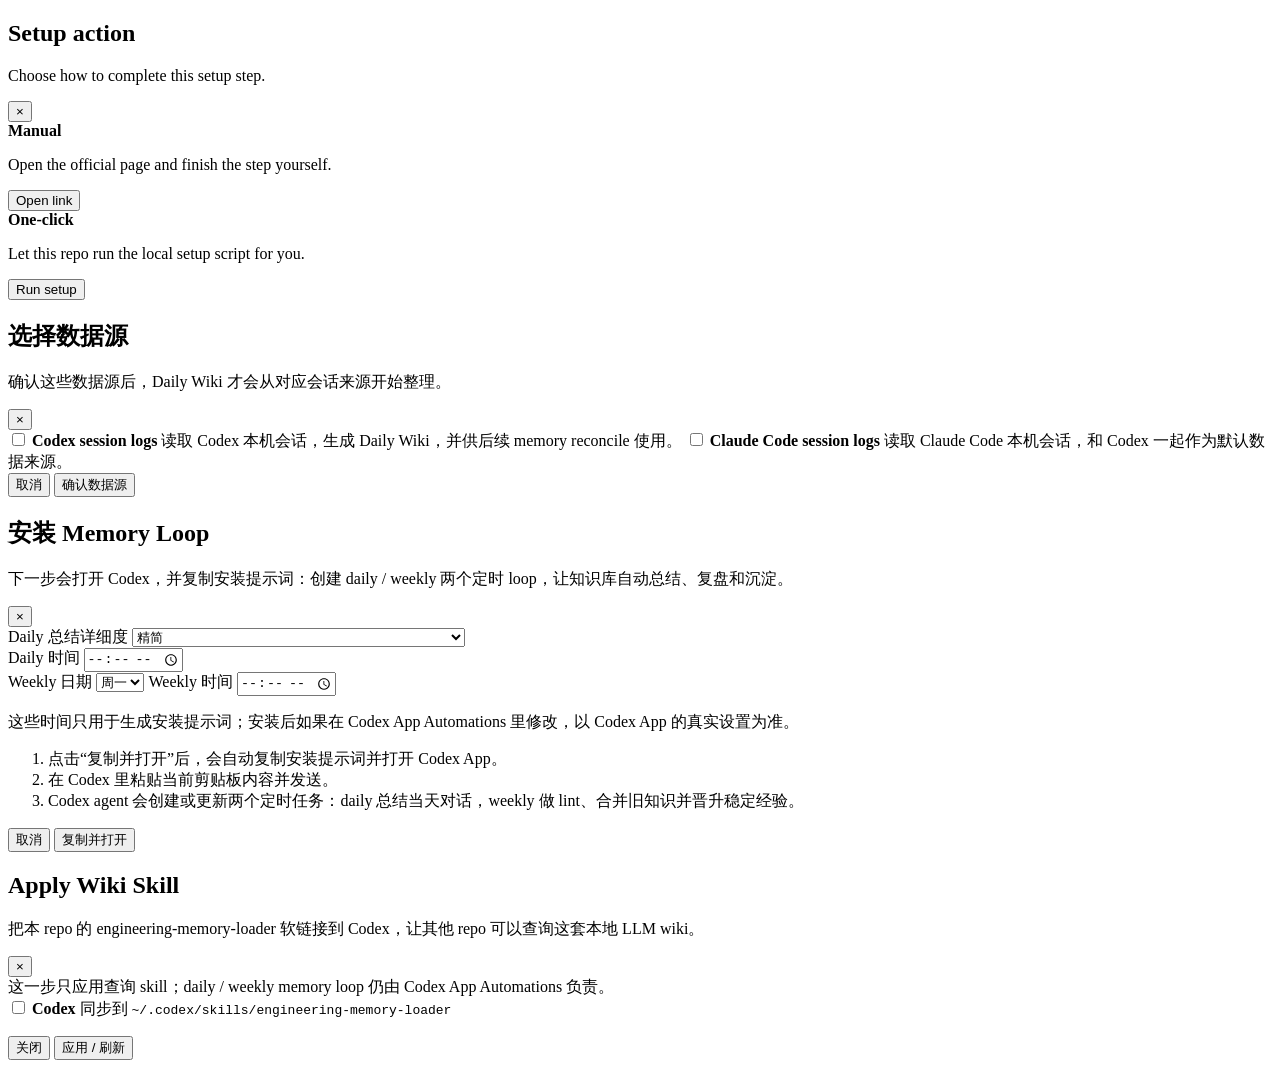
==== commit 2bdaa1df: "feat: add agent-first install and safe uninstall." ====
--- a/scripts/config-ui/index.html
+++ b/scripts/config-ui/index.html
@@ -178,7 +178,7 @@
               </div>
             </div>
             <div class="actions" style="margin-top:12px">
-              <button class="primary" data-run="prepare-codex-automation" data-i18n="button.copyPromptOpenCodex">复制提示词并打开 Codex</button>
+              <button class="primary" data-run="prepare-codex-automation" data-i18n="button.copyInstallRecovery">复制恢复提示词并打开 Codex</button>
             </div>
           </div>
         </section>
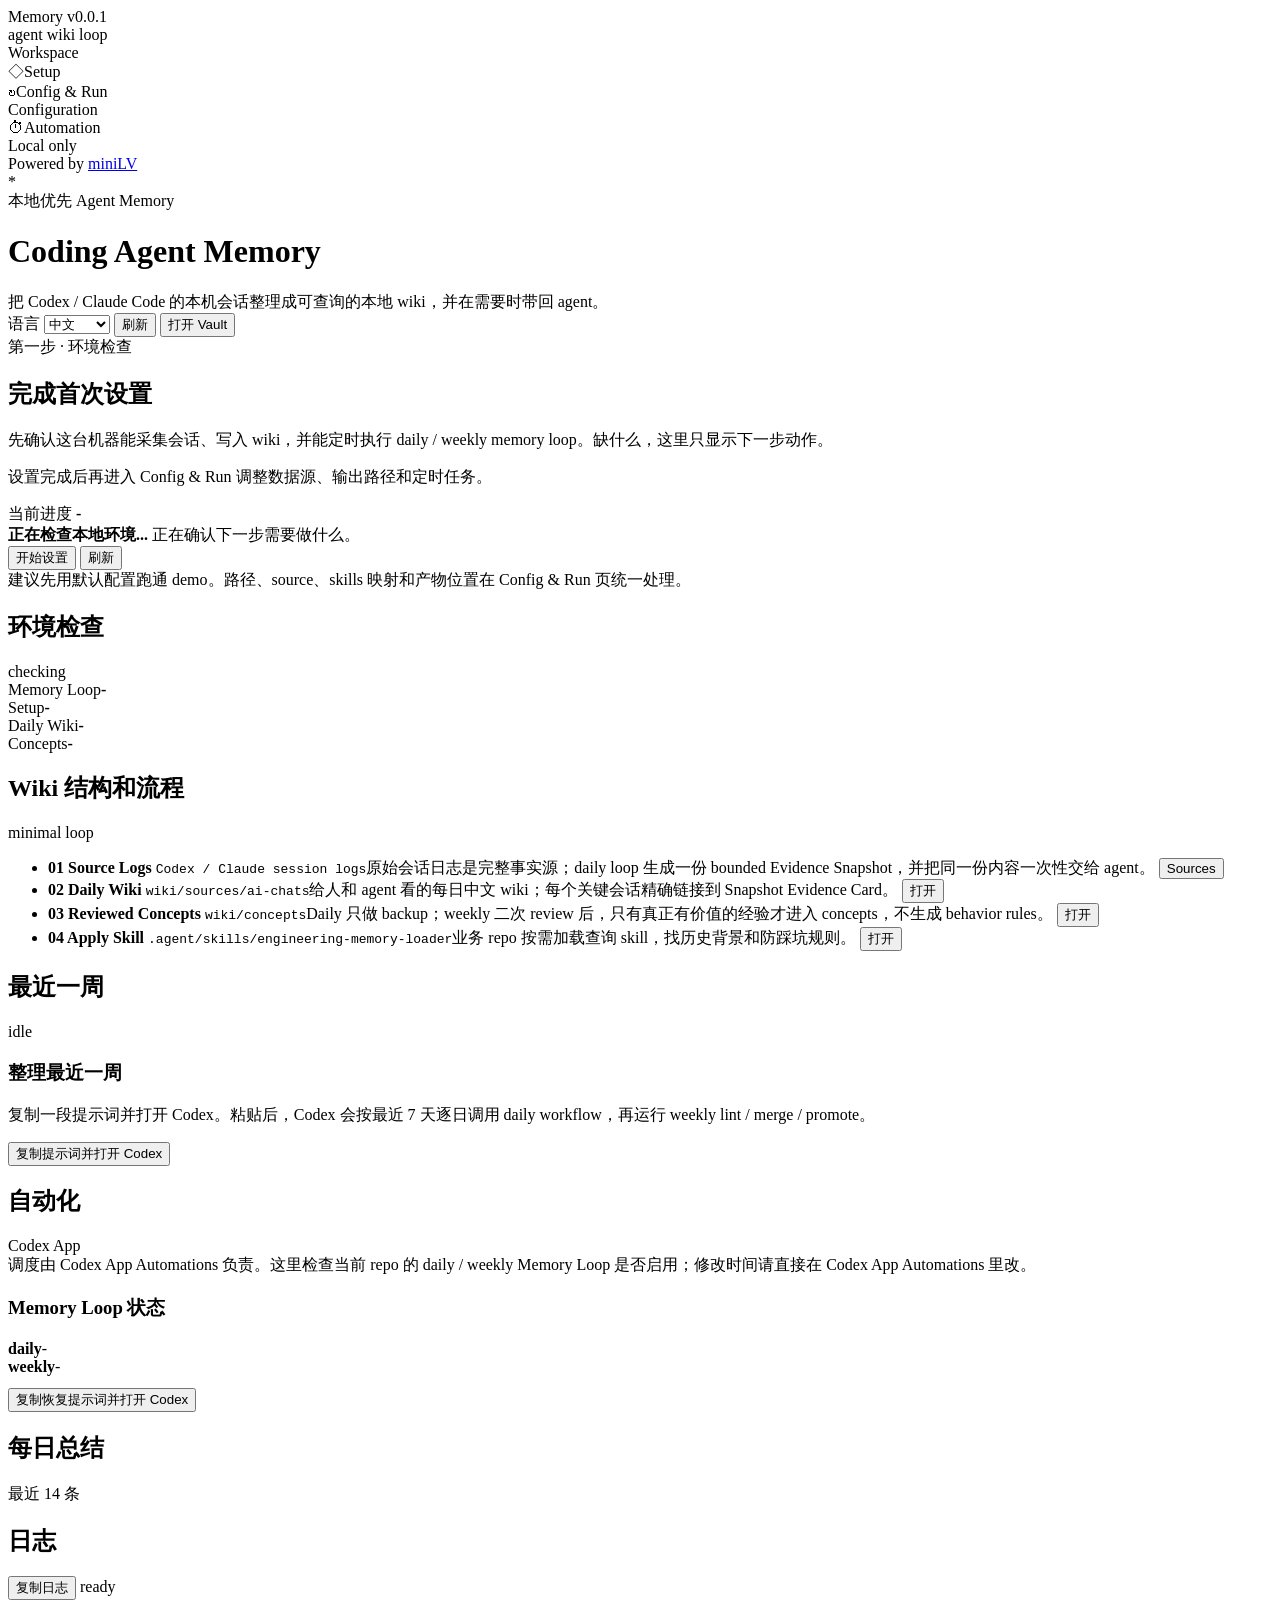
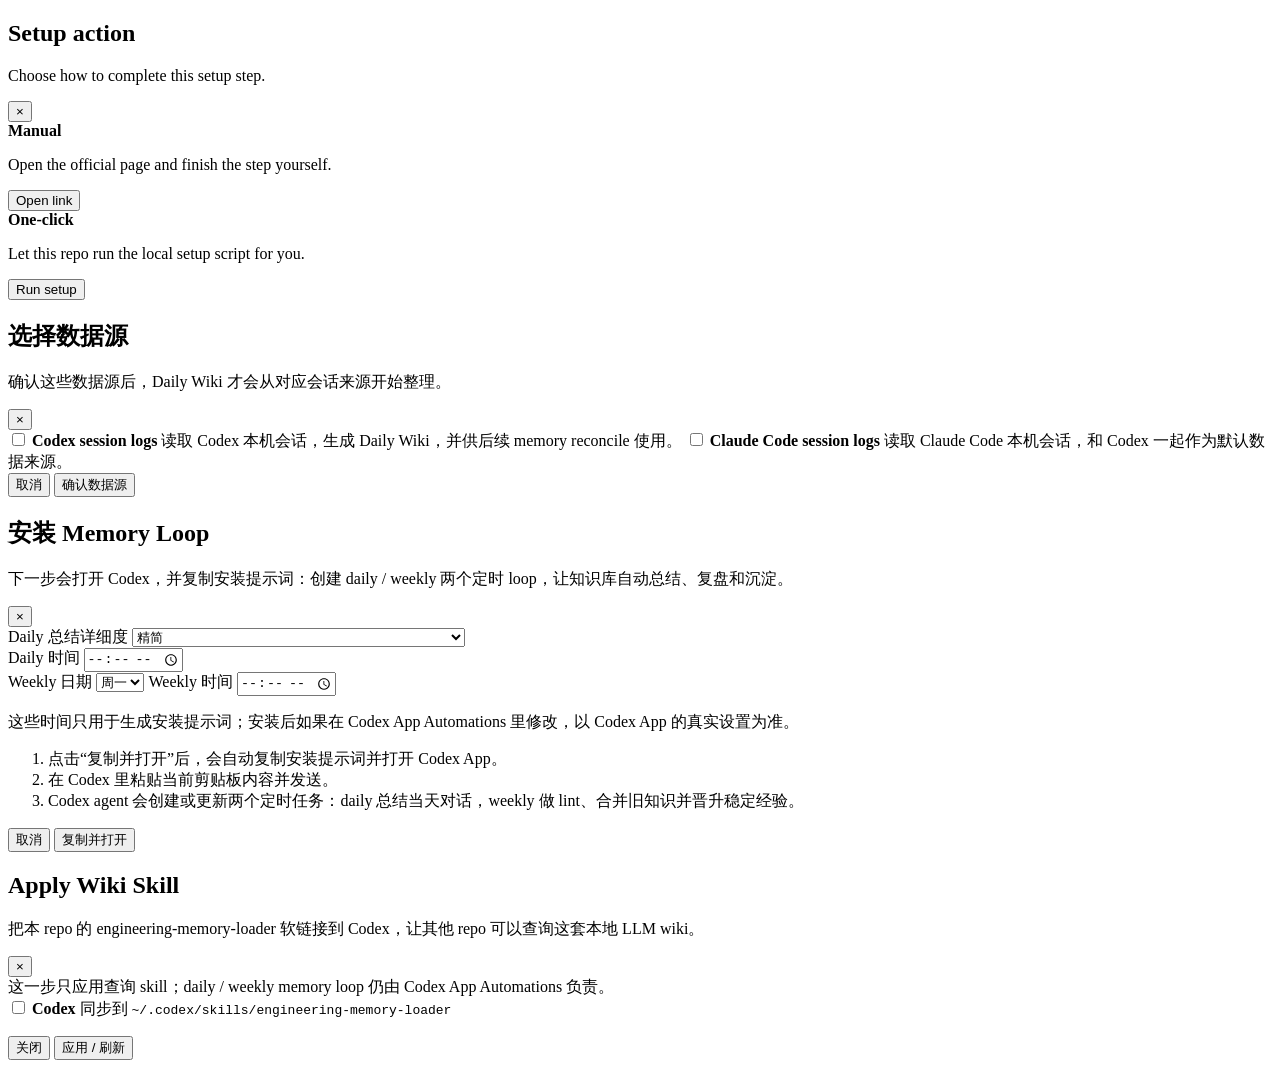
==== commit 55c44edc: "docs: rename project to Coding Agent Memory" ====
--- a/scripts/config-ui/index.html
+++ b/scripts/config-ui/index.html
@@ -33,7 +33,7 @@
         <div class="status-pill"><span class="pulse-dot"></span><span data-i18n="sidebar.localOnly">Local only</span></div>
         <div class="sidebar-subtitle powered-by">
           <span data-i18n="sidebar.poweredBy">Powered by</span>
-          <a class="powered-link" href="https://github.com/miniLV/llm-wiki-agent-memory" target="_blank" rel="noreferrer">miniLV</a>
+          <a class="powered-link" href="https://github.com/miniLV/coding-agent-memory" target="_blank" rel="noreferrer">miniLV</a>
         </div>
       </div>
     </aside>
@@ -44,7 +44,7 @@
         <div class="mark">*</div>
         <div class="brand-copy">
           <div class="eyebrow" data-i18n="hero.eyebrow">本地优先 Agent Memory</div>
-          <h1>LLM Wiki Agent Memory</h1>
+          <h1>Coding Agent Memory</h1>
           <div class="sub" data-i18n="hero.sub">把 Codex / Claude Code 的本机会话整理成可查询的本地 wiki，并在需要时带回 agent。</div>
           <div class="repo-line" id="repoRoot" role="button" tabindex="0" title="打开本地 vault" data-i18n-title="hero.repoTitle"></div>
         </div>
